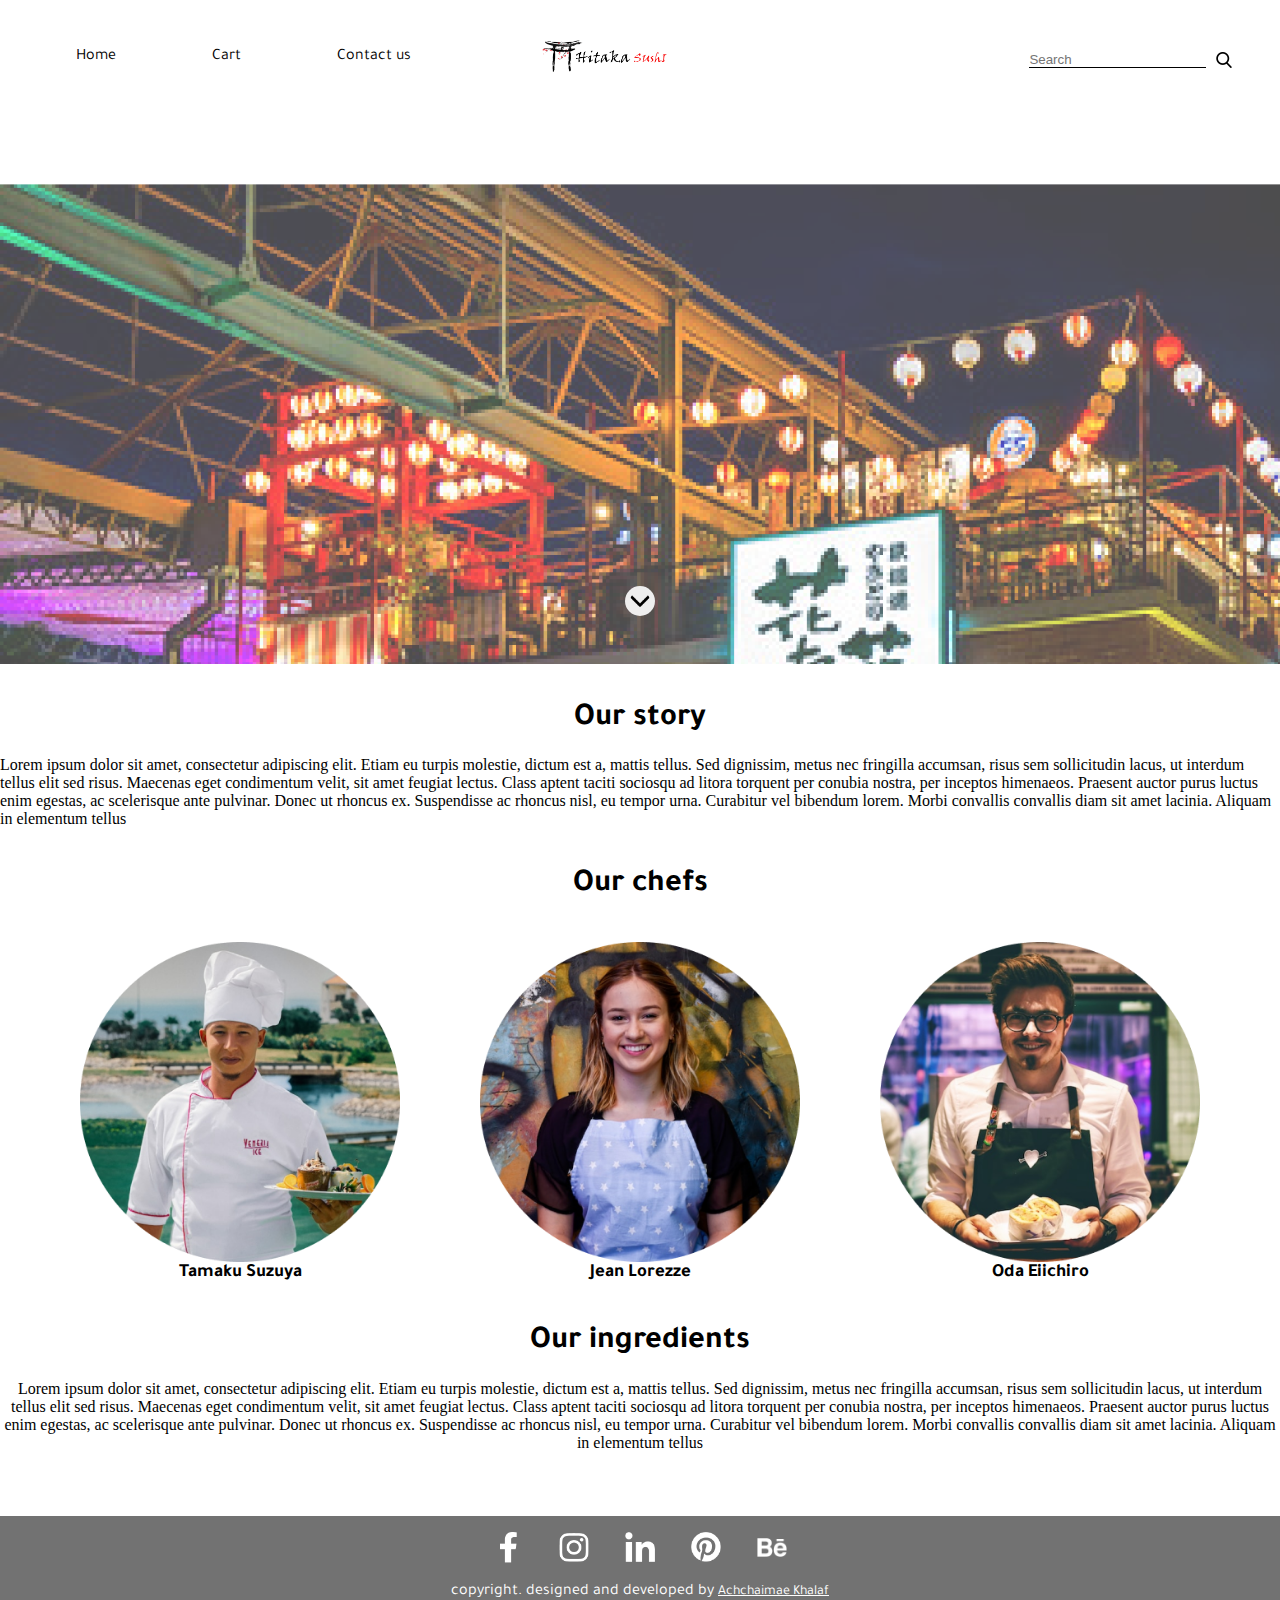
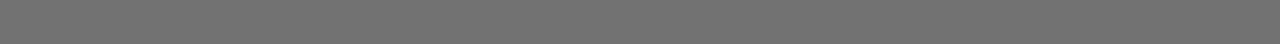
==== pages/AboutUs.html @ e6139768 "Html & css" ====
<!DOCTYPE html>
<html lang="en">
<head>
    <meta charset="UTF-8">
    <meta http-equiv="X-UA-Compatible" content="IE=edge">
    <meta name="viewport" content="width=device-width, initial-scale=1.0">
    <meta name="description" content="Iconic, authentic Asian & Japanese fare. Make a reservation to dine in, or order online for delivery, takeout, and catering.">
    <meta name="author" content="Achchaimae Khalaf">
    <!--link css-->
    <link rel="stylesheet" href="../assets/css/style.css">
     <!--Endlink css-->
    <title>Hitaki Sushi</title>
    <!--link font style -->
    <link rel="preconnect" href="https://fonts.googleapis.com">
<link rel="preconnect" href="https://fonts.gstatic.com" crossorigin>
<link href="https://fonts.googleapis.com/css2?family=Tajawal:wght@700&display=swap" rel="stylesheet"> 
    <!--End font style linking-->
</head>
<body>
    <main>
    <!--start navbar-->
    <section class="Main-page">
        <nav class="Navbar">

            <!--pages link-->
            <ul>

                <li><a href="../index.html">Home</a></li>
                <li><a href="../pages/cart.html">Cart</a></li>
                <li><a href="../pages/contactUs.html"> Contact us</a></li>

            </ul>
            <!-- End pages link-->
            <img src="../assets/logo/logo.png" alt="Logo" class="logo"/>
        </nav>

        <div class="Search">

            <input type="text" name="search" placeholder="Search">
            <img src="../assets/images/icon/Search.png" alt="Search">

        </div> 
    </section>
    <!-- End navbar -->
     <!-- start contenant -->

     <section class="about">
        <div class="image-about">
            <img src="../assets/images/illustation/restau-out.png" alt="restaurant outside">
            <a href="#our-story"><img class="scroll" src="../assets/images/icon/scroll.png" alt="scroll"></a>
        </div>
        
        <div class="our-story" id="our-story">
            <br><br><h1>Our story</h1><br>
            <p>Lorem ipsum dolor sit amet, consectetur adipiscing elit. Etiam eu turpis molestie, dictum est a, mattis tellus. Sed dignissim, metus nec fringilla accumsan, risus sem sollicitudin lacus, ut interdum tellus elit sed risus. Maecenas eget condimentum velit, sit amet feugiat lectus. Class aptent taciti sociosqu ad litora torquent per conubia nostra, per inceptos himenaeos. Praesent auctor purus luctus enim egestas, ac scelerisque ante pulvinar. Donec ut rhoncus ex. Suspendisse ac rhoncus nisl, eu tempor urna. Curabitur vel bibendum lorem. Morbi convallis convallis diam sit amet lacinia. Aliquam in elementum tellus</p>
</div>
        <div class="our-chefs" >

                <br><br><h1>Our chefs</h1><br><br>
                <div class="our-chef">
                    <div>
                        <img src="../assets/images/illustation/chef1.png" alt="chef">
                        <h3>Tamaku Suzuya</h3>
                    </div>

                    <div>
                        <img src="../assets/images/illustation/chef2.png" alt="chef">
                        <h3>Jean Lorezze</h3>
                    </div>

                    <div>
                        <img src="../assets/images/illustation/chef3.png" alt="chef">
                        <h3>Oda Eiichiro </h3>
                    </div>
            </div>
        </div>
        <div class="ingredients">
                    <br><br><h1>Our ingredients</h1><br>
                    <p>Lorem ipsum dolor sit amet, consectetur adipiscing elit. Etiam eu turpis molestie, dictum est a, mattis tellus. Sed dignissim, metus nec fringilla accumsan, risus sem sollicitudin lacus, ut interdum tellus elit sed risus. Maecenas eget condimentum velit, sit amet feugiat lectus. Class aptent taciti sociosqu ad litora torquent per conubia nostra, per inceptos himenaeos. Praesent auctor purus luctus enim egestas, ac scelerisque ante pulvinar. Donec ut rhoncus ex. Suspendisse ac rhoncus nisl, eu tempor urna. Curabitur vel bibendum lorem. Morbi convallis convallis diam sit amet lacinia. Aliquam in elementum tellus</p>
        </div>
    </section>







    <footer>
        <div class="social-media">
            <a href="#" class="footer-logo"><img src="../assets/images/icon/fb.png" alt="facebook logo"></a>
            <a href="#"class="footer-logo"><img src="../assets/images/icon/ig.png" alt="instagram logo"></a>
            <a href="#"class="footer-logo"><img src="../assets/images/icon/in.png" alt="linkedin logo"></a>
            <a href="#"class="footer-logo"><img src="../assets/images/icon/pinterest.png" alt="pinterst logo"></a>
            <a href="#"class="footer-logo"><img src="../assets/images/icon/be.png" alt="behance logo"></a>
        
        </div> 
            <p class="copyright">
                copyright. designed and developed by <a href="https://github.com/Achchaimae">Achchaimae Khalaf</a>
            </p>
</footer>
</main>

</body>
</html>
---- assets/css/style.css ----
/* Some general styling */ 

body 
{
    box-sizing: border-box;

}
*
{
    box-sizing: border-box;
    margin: 0;
    padding: 0;
    scroll-behavior:smooth;
}

/* Styling home page */ 

.Main-page
{
    display: flex;
    justify-content: space-between;
    align-items: center;
}
nav 
{
    width: 55vw;
}

.Main-page > nav
{
    display: flex;
    justify-content: space-around;

}

.Navbar > .logo 
{
    width: 10rem;

    
}

.Navbar > ul 
{   
    font-family: 'Tajawal';
    color: #000000;
    font-style: normal;
    list-style: none;
    display: flex;
}
.Navbar > ul > li 
{
    margin: 3rem;
}
.Navbar > ul > li> a{
color: #000000;
text-decoration: none;
}
.Search {
    display: flex;
    margin-right: 3rem;
    gap: 0.6rem;
    display: flex;
    align-items: center;
}
.Search img{

    width: 1rem;
        
  }
.Search input{
    border: none;
    border-bottom: 0.1rem solid ;
    outline: none;
    
    }
.home-page-txt{
    list-style: none;
    display: flex;
    justify-content: space-between;
    align-items: center;
    margin: 3rem;
    position: relative;
}
.home-page-txt .txt{
    margin-left: 7rem;
}
.home-page-txt h1{
font-family: 'Playfair Display';
font-weight: 400;
font-size: 5rem;
line-height: 128px;
color: #000000;
}
.home-page-txt h3{

font-family: 'Tajawal';
font-weight: 500;
font-size: 1.3rem;
line-height: 38px;
font-style:light;
color: #727272;
}
.happy-sushi{
    width: 7rem;
}
.home-img{

    width: 12rem;
}
.scroll{
    width: 1rem;
    position: absolute;
    left: 50%;
    bottom: 10%;
    background-color: #eee;
    border-radius: 50%;
    width: 30px;
    padding: 5px;
    transform: translateX(-50%);
}
.famous-plats
{
    display: flex;
    justify-content: space-between;
    position: relative;
    margin: 3rem 10rem;
}
.famous-plats-title{
text-align: center;
font-family: 'Playfair Display';
font-weight: 400;
font-size: 3rem;
color: #000000;
}

.card
{   text-align: center;
    border:2px solid grey ;
    background: #fff;
    width:16rem;
    height: 20rem;
    border-radius: 15px ;
    box-shadow: 0px 0px 10px gray;
   
}

.card-image{
    margin-bottom: 2rem;
    background-color:white;
    height: 150px;
  
 
}
.p-1,.p-2,.p-3 {
    border-radius: 15px 15px 0 0 ;
    background-repeat: no-repeat;
    background-size: contain;
    background-position: center;
}
.p-1 {
    background-image: url(../images/plat/plat1.jpg);

}
.p-2 {
    background-image: url(../images/plat/plat2.png);

}
.p-3 {
    background-image: url(../images/plat/plat3.png);
    
}

/*end home style*/
/*about us style start*/
/*need update*/
.about{
    margin: 4rem 0;
}
.image-about{
    position: relative;
    justify-content: center;
    overflow: hidden;
    height: 30rem;
}
.ingredients,.our-chefs,.our-story h1{
    text-align:center;
    font-family: 'Tajawal';
}



.our-story,.ingredients p{
    justify-content:center;
    font-family: 'Viner Hand ITC';
    font-size: 1rem;
    
    color: #000000;
}
.our-chef {
    
    display: flex;
    justify-content: center;
    gap: 5rem;
}
.our-chef div {
    display: flex;
    align-items: center;
    flex-direction: column;
    
  
}
.buy img {
    width: 1rem;
}
.buy{
    display: flex;
    align-items: center;
    flex-wrap: nowrap;
}
.our-chef img{
    width: 20rem;
}
/*end about us style*/
/*start cart style*/
.menu-title{
    display: flex;
    justify-content: center;
    align-items: center;

}
.menu-title img {
    width: 12rem;
}.menu-title h1{
    font-size:3REM;
    position: absolute;
    margin-top: -7rem;
}

/*startv cart styling*/

.container {
        margin-bottom: 3rem;
        gap: 3rem 0;
        display: grid;
        justify-content: space-evenly;
        grid-template-columns: auto auto auto;
}

.container > .plat{
   display: flex;
flex-direction: column;
background-color: #ccc;
border-radius: 10px;
width: 60%;


}

.container .plat .plat_img {
    display: flex;
    flex-direction: column;
    align-items: center;
    margin: 1rem 0;
}

.container .plat .plat_img img {
    width: 80%;
}
.menu{
    text-align: center;
    display: flex;
    flex-direction: column;
    justify-content: center;
}

.plats {
    text-align: center ;
    margin-bottom: 3rem;
    width:40rem;
    justify-content: center;
    height: 2rem;
}

.buy{
    display: flex;
    justify-content: space-around;
    padding: .5rem 0;
}
.cart-body{
    display: flex;
    justify-content: center;
}
.receipt{
    margin-bottom: 3rem;
    background-color: white;
    box-shadow: 0px 0px 5px gray;
    border-radius: 15px;
    gap: 1rem 0;
    display: flex;
    flex-direction: column;
    width: 31%;
    justify-content: space-around;
    align-items: center;
}
.receipt h1{
    text-align: center;
}
.receipt input{
  
    background-color: #FFCC29;
    border-radius: 5px;
    height: 2rem;
    width: 6vw;
}


/*end styling cart*/
/*start contact us */

.contact-cont h1 {
    text-align: center;
    margin: 1rem 0 0;
    font-size: 3rem;
    color:#FFCC29 ;
}
.contact-cont .container {
    width: 80%;
    grid-template-columns: 1fr 1fr;
    justify-content: center;
    align-items: center;
}
.contact input{
   text-align: center;
    font-size: larger;
    border: none;
    border-bottom-color: currentcolor;
    border-bottom-style: none;
    border-bottom-width: medium;
    border-bottom: 0.1rem solid;
    display: flex;
    flex-direction: column;
    width: 20rem;
    margin: 2rem;
    padding: 10px 0;
    outline: none;
    }
  .contact-sushi img{
    width: 30rem;
  }
/*end start contact us*/







/*footer style*/
.footer {
    position: flex;
    background: #727272;
    display: flex;
    align-items: center;
    height: 154px;
}
footer{ 
    text-align: center;
    justify-content: center;
    position: flex;
    width:100%;
    background: #727272;
    height: 10vw;


}
.social-media{
    justify-content:center;
    color: #fff;
    display: flex;
    align-items: center;
    padding: 1rem 0;
    gap: 1rem;
}
footer p {font-family: 'Tajawal';
    justify-content: center;
    color: #fff;
    font-size: 1rem;
    font-weight: 400;
}

.footer-logo {
    width: 50px;
}

.footer-logo img {
    width: 30px;
}
.footer-logo:first-child img {
    width: 17px;
}

footer p a{
    color: #fff;
    font-size: 14px;
    font-weight: 400;
}
/*end footer style*/
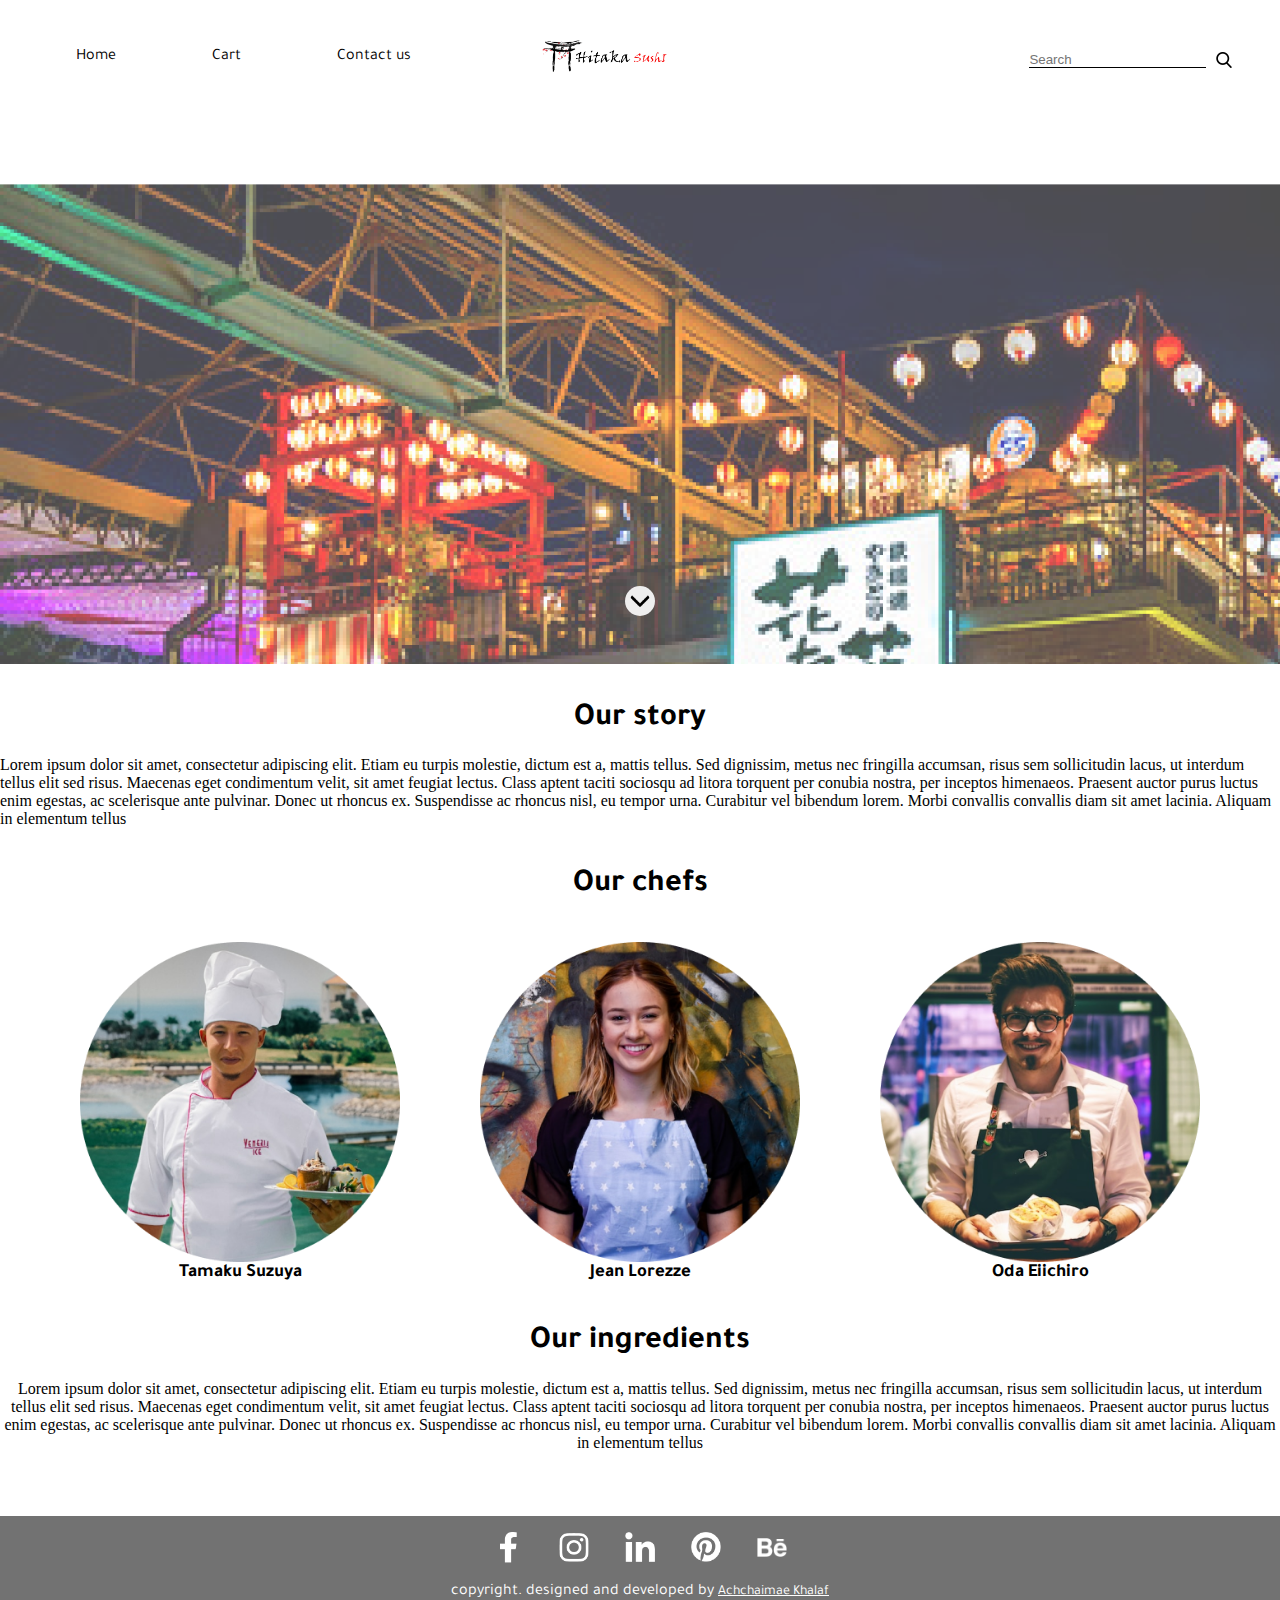
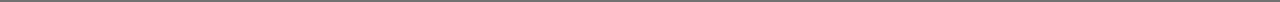
==== commit 0f5b610b: "responsive website" ====
--- a/pages/AboutUs.html
+++ b/pages/AboutUs.html
@@ -39,7 +39,12 @@
             <input type="text" name="search" placeholder="Search">
             <img src="../assets/images/icon/Search.png" alt="Search">
 
-        </div> 
+        </div>
+        <!--dropdown icon-->
+        <div class="dropdown">
+            <img src="../assets/images/icon/menu.png" alt="dropdown">
+        </div>
+        <!-- end dropdown icon-->
     </section>
     <!-- End navbar -->
      <!-- start contenant -->
@@ -80,12 +85,6 @@
         </div>
     </section>
 
-
-
-
-
-
-
     <footer>
         <div class="social-media">
             <a href="#" class="footer-logo"><img src="../assets/images/icon/fb.png" alt="facebook logo"></a>
--- a/assets/css/style.css
+++ b/assets/css/style.css
@@ -60,7 +60,6 @@
     display: flex;
     margin-right: 3rem;
     gap: 0.6rem;
-    display: flex;
     align-items: center;
 }
 .Search img{
@@ -74,6 +73,9 @@
     outline: none;
     
     }
+.dropdown{
+    display:none;
+}
 .home-page-txt{
     list-style: none;
     display: flex;
@@ -218,8 +220,12 @@
     align-items: center;
     flex-wrap: nowrap;
 }
+.our-chef{
+    flex-wrap: wrap;
+}
 .our-chef img{
     width: 20rem;
+    flex-wrap: wrap;
 }
 /*end about us style*/
 /*start cart style*/
@@ -370,7 +376,8 @@
     position: flex;
     width:100%;
     background: #727272;
-    height: 10vw;
+    height: fit-content;
+
 
 
 }
@@ -406,3 +413,122 @@
     font-weight: 400;
 }
 /*end footer style*/
+
+
+/*responsive*/
+@media (max-width :890px) {
+    /*home responsive st*/
+    .Navbar > ul{
+        display: none;
+    }
+    .dropdown {
+        display: block;
+
+    }
+    .home-page-txt{
+        display: flex;
+        flex-direction: column;
+        margin: 1rem;
+        position: relative;
+    }
+    .home-page-txt .txt{
+        margin-left: 3rem;
+    }
+    .home-page-txt h1{
+    font-family: 'Playfair Display';
+
+    font-size: 2rem;
+    line-height: 50px;
+    color: #000000;
+    }
+    .home-page-txt h3{
+    
+    font-family: 'Tajawal';
+    font-size: 1.3rem;
+    line-height: 38px;
+    font-style:light;
+    color: #727272;
+    }
+    #home-img{
+        width: 14rem;
+    }
+    .happy-sushi{
+        width: 4rem;
+    }
+    .Search{
+        order: 3;
+
+    }
+    .Search input{
+        display: none;
+    }
+    .dropdown{
+        order: 1;
+    }
+    .Navbar{
+        order: 2;
+    }
+    .scroll{
+        display: none;
+    }
+    .famous-plats{
+        display: flex;
+        flex-direction:column;
+        overflow: none;
+        width: 16rem;
+        justify-content: space-evenly;
+        margin: auto;
+        padding-top: 2rem;
+    }
+    .card{
+        margin-bottom: 1.4rem;
+    }
+    .cart-body {
+        display: flex;
+        flex-direction: column;
+        align-items: center;
+    }
+    .cart-body .container {
+        grid-template-columns: auto;
+        display: flex;
+        flex-direction: column;
+        align-items: center;
+        width: 100%;
+    }
+    .choice select {
+        width: 100%;
+    }
+    .receipt input{
+        width: 5rem;
+    }
+    .receipt{
+        height: 20rem;
+        width: 60%;
+    }
+    /*About-us start styling*/
+    .our-chef{
+        display: flex;
+        flex-direction: column;
+    }
+    .image-about img{
+        width: 100%;
+        
+    }
+    .image-about{
+        height: fit-content;
+    }
+    /*About-us end styling*/
+   
+   .container{
+    display: flex;
+    flex-direction:column;
+   }
+}
+/*2 eme responsive*/
+@media (max-width :px){
+    /*Home page*/
+    /*end home*/
+
+
+}
+/**end 2 eme responive/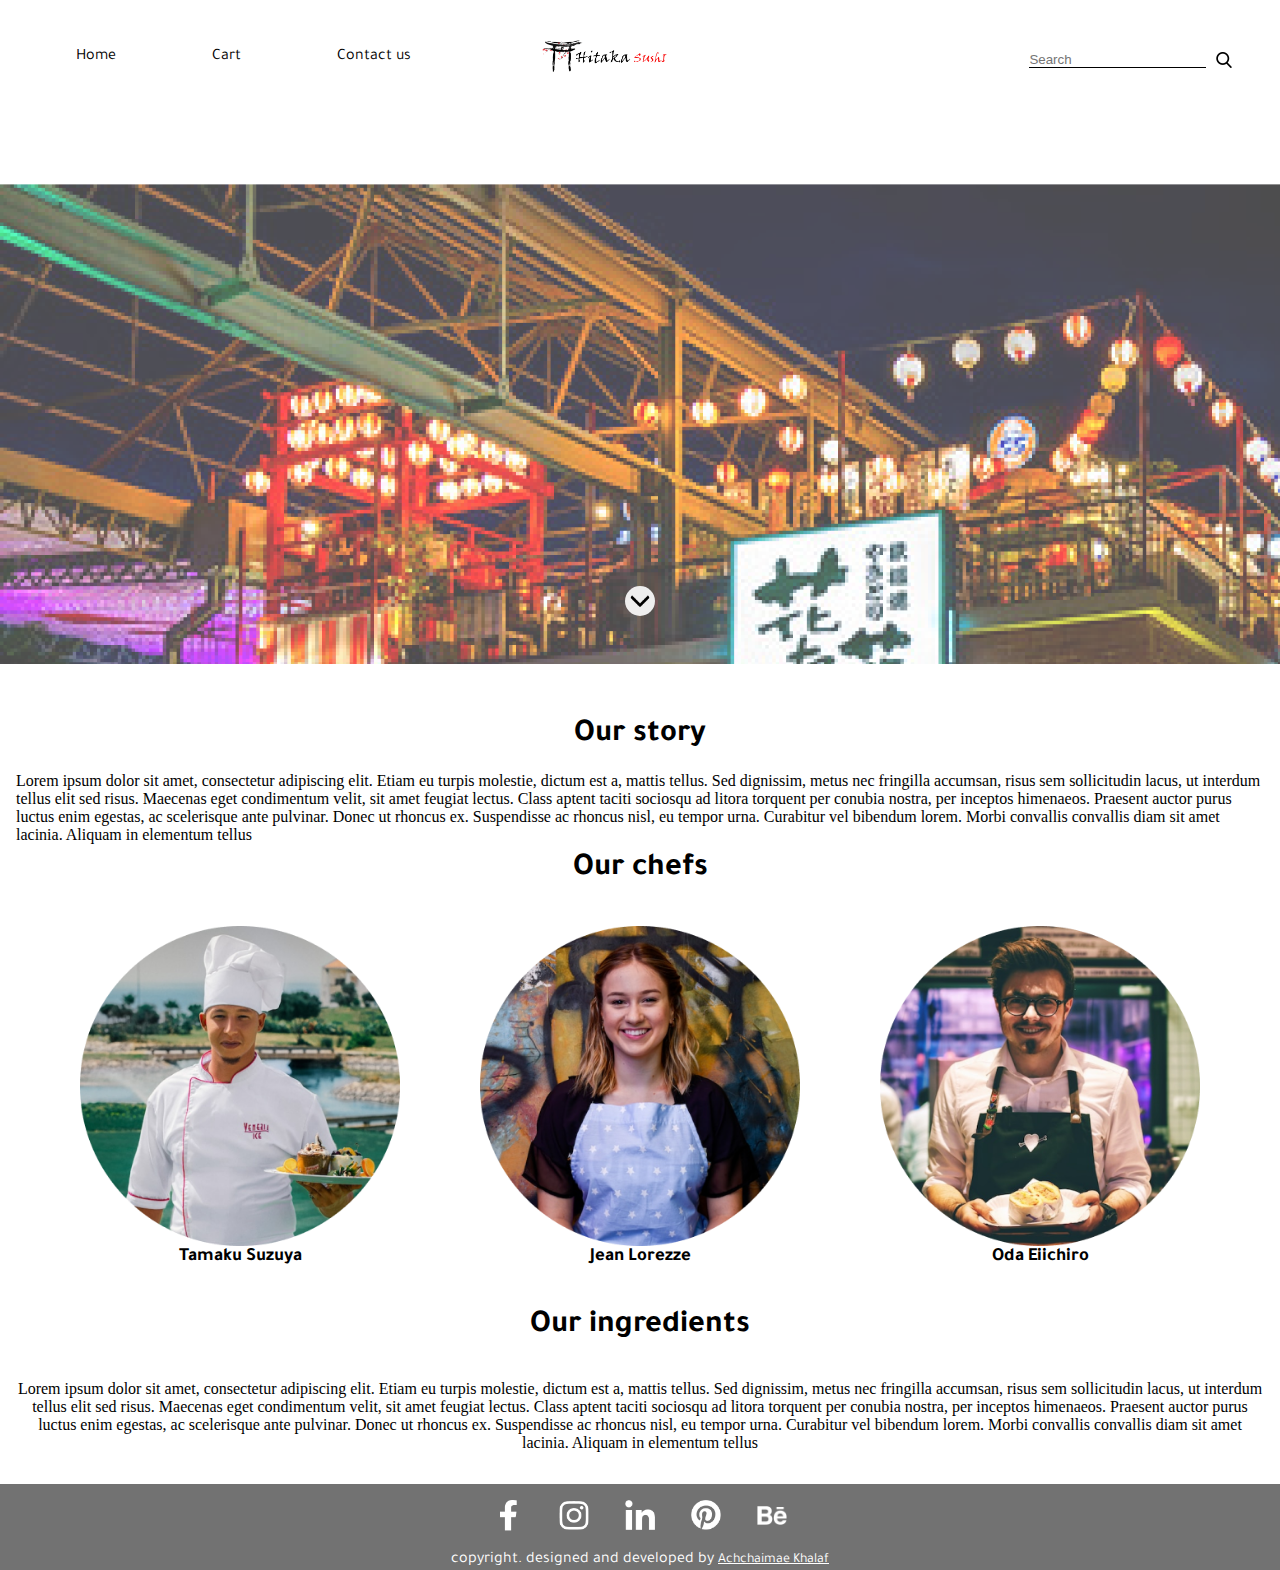
==== commit b2451efd: "add some info about restaurant 🧧" ====
--- a/pages/AboutUs.html
+++ b/pages/AboutUs.html
@@ -23,7 +23,7 @@
         <nav class="Navbar">
 
             <!--pages link-->
-            <ul>
+            <ul class="show">
 
                 <li><a href="../index.html">Home</a></li>
                 <li><a href="../pages/cart.html">Cart</a></li>
@@ -48,7 +48,6 @@
     </section>
     <!-- End navbar -->
      <!-- start contenant -->
-
      <section class="about">
         <div class="image-about">
             <img src="../assets/images/illustation/restau-out.png" alt="restaurant outside">
@@ -84,21 +83,21 @@
                     <p>Lorem ipsum dolor sit amet, consectetur adipiscing elit. Etiam eu turpis molestie, dictum est a, mattis tellus. Sed dignissim, metus nec fringilla accumsan, risus sem sollicitudin lacus, ut interdum tellus elit sed risus. Maecenas eget condimentum velit, sit amet feugiat lectus. Class aptent taciti sociosqu ad litora torquent per conubia nostra, per inceptos himenaeos. Praesent auctor purus luctus enim egestas, ac scelerisque ante pulvinar. Donec ut rhoncus ex. Suspendisse ac rhoncus nisl, eu tempor urna. Curabitur vel bibendum lorem. Morbi convallis convallis diam sit amet lacinia. Aliquam in elementum tellus</p>
         </div>
     </section>
-
-    <footer>
-        <div class="social-media">
-            <a href="#" class="footer-logo"><img src="../assets/images/icon/fb.png" alt="facebook logo"></a>
-            <a href="#"class="footer-logo"><img src="../assets/images/icon/ig.png" alt="instagram logo"></a>
-            <a href="#"class="footer-logo"><img src="../assets/images/icon/in.png" alt="linkedin logo"></a>
-            <a href="#"class="footer-logo"><img src="../assets/images/icon/pinterest.png" alt="pinterst logo"></a>
-            <a href="#"class="footer-logo"><img src="../assets/images/icon/be.png" alt="behance logo"></a>
-        
-        </div> 
-            <p class="copyright">
-                copyright. designed and developed by <a href="https://github.com/Achchaimae">Achchaimae Khalaf</a>
-            </p>
-</footer>
+    <section>
+        <footer>
+            <div class="social-media">
+                <a href="#" class="footer-logo"><img src="../assets/images/icon/fb.png" alt="facebook logo"></a>
+                <a href="#"class="footer-logo"><img src="../assets/images/icon/ig.png" alt="instagram logo"></a>
+                <a href="#"class="footer-logo"><img src="../assets/images/icon/in.png" alt="linkedin logo"></a>
+                <a href="#"class="footer-logo"><img src="../assets/images/icon/pinterest.png" alt="pinterst logo"></a>
+                <a href="#"class="footer-logo"><img src="../assets/images/icon/be.png" alt="behance logo"></a>
+            </div> 
+                <p class="copyright">
+                    copyright. designed and developed by <a href="https://github.com/Achchaimae">Achchaimae Khalaf</a>
+                </p>
+        </footer>
+    </section>
 </main>
-
+<script src="../assets/js/script.js"></script>
 </body>
 </html>--- a/assets/css/style.css
+++ b/assets/css/style.css
@@ -172,7 +172,9 @@
     background-image: url(../images/plat/plat3.png);
     
 }
-
+.card h2{
+    color: #FFCC29;
+}
 /*end home style*/
 /*about us style start*/
 /*need update*/
@@ -196,8 +198,9 @@
     justify-content:center;
     font-family: 'Viner Hand ITC';
     font-size: 1rem;
-    
     color: #000000;
+    padding: 1rem;
+    margin-bottom: -3rem;
 }
 .our-chef {
     
@@ -233,7 +236,7 @@
     display: flex;
     justify-content: center;
     align-items: center;
-
+    margin-bottom: -2rem;
 }
 .menu-title img {
     width: 12rem;
@@ -251,16 +254,24 @@
         display: grid;
         justify-content: space-evenly;
         grid-template-columns: auto auto auto;
+        justify-items: center;
 }
 
 .container > .plat{
    display: flex;
 flex-direction: column;
-background-color: #ccc;
+background-color: #fff;
 border-radius: 10px;
 width: 60%;
-
-
+ height:16rem; 
+box-shadow: -4px -4px 4px rgba(0, 0, 0, 0.25), 4px 4px 4px rgba(0, 0, 0, 0.25);
+justify-content: space-around;
+}
+.ramen-plats{
+    display: none;
+}
+.ubento-plats{
+    display: none;
 }
 
 .container .plat .plat_img {
@@ -305,7 +316,8 @@
     gap: 1rem 0;
     display: flex;
     flex-direction: column;
-    width: 31%;
+    width: 20rem;
+    height: fit-content;
     justify-content: space-around;
     align-items: center;
 }
@@ -316,14 +328,114 @@
   
     background-color: #FFCC29;
     border-radius: 5px;
-    height: 2rem;
-    width: 6vw;
-}
-
-
+    /* height: 2rem; */
+    /* width: 6vw; */
+}
+.quantite{
+    width: 2rem;
+    background-color: #FFCC29;
+    border-radius: 5px;
+    border: none;
+}
+.add-quantite,.delete-quantite{
+    border: none;
+    border-radius: 100%;
+    text-align: center;
+    width: 1rem;
+}
+
+.item-buy{
+margin: 2rem;
+    border :1px black solid;
+    border-radius: 12px;
+    box-shadow: 2px  2px 2px#FFCC29;
+    
+    width: 20rem;
+    height: 6rem;
+  display: flex;
+  flex-direction: row;
+  justify-content:space-between;
+  align-items: center;
+}
+.your-shop img{
+    height: 5rem;
+}
+
+.receipt-box{
+    border: #000000 1px;
+     display: grid;
+    grid-template-columns:1fr 2fr 1fr; 
+    /* display: flex; */
+    align-items: center;
+    gap: 1rem;
+    margin-top:1rem ;
+        padding: 5px;
+}
+
+.receipt-img{
+    width: 70px;
+    height: 70px;
+    object-fit: contain;
+    padding: 10px;
+}
+.detail-box{
+    justify-content: space-between;
+    display: flex;
+    row-gap: 1rem;
+}
+.plat-title{
+    font-size: 1.5rem;
+}
+.plat-price{
+     font-weight: 500;
+}
+.cart-quantity{
+    border: 1px solid var(--text-color);
+    outline-color:var(--main-color);
+    width: 2.4rem;
+    text-align: center; 
+     font-size: 1rem; 
+}
+.plat-remove{
+    font-size:24px ;
+    color: var(--min-color);
+    cursor: pointer;   
+    color: #FFCC29;
+}
+.plat-price{
+    font-weight: 500;
+}
+.total {
+    display: flex;
+    justify-content: flex-end;
+    margin-top: 1.5rem;
+    border-top:1px solid var(--text-color);
+}
+.total-title{
+    font-size: 1rem;
+    font-weight: 600;
+}
+.total-price{
+    margin-left:0.5rem;
+}
+.btn-buy{
+    border-radius: 12px;
+    background-color: #FFCC29;
+    display: flex;
+    margin: 1.5rem auto 1rem auto;
+    padding: 12px 20px;
+    border: none;
+    color: var(--bg-color);
+    font-size: 1rem;
+    font-weight: 500;
+    cursor: pointer;
+
+}
 /*end styling cart*/
 /*start contact us */
-
+.contact{
+    justify-items: center;
+}
 .contact-cont h1 {
     text-align: center;
     margin: 1rem 0 0;
@@ -331,7 +443,7 @@
     color:#FFCC29 ;
 }
 .contact-cont .container {
-    width: 80%;
+    width: 100%;
     grid-template-columns: 1fr 1fr;
     justify-content: center;
     align-items: center;
@@ -351,8 +463,46 @@
     padding: 10px 0;
     outline: none;
     }
+#contact-btn{
+    width: fit-content;
+    border-radius: 12px;
+    background-color: #FFCC29;
+    display: flex;
+    margin: 1.5rem auto 1rem auto;
+    padding: 12px 20px;
+    border: none;
+    font-size: 1rem;
+    font-weight: 500;
+    cursor: pointer;
+}
   .contact-sushi img{
     width: 30rem;
+  }
+  .findUS{
+     text-align: center;
+  margin: 1rem 0 0;
+  font-size: 2rem;
+  color: #FFCC29;
+  }
+ 
+  .more-info{
+    display: flex;
+    flex-direction: row;
+    justify-content: space-around;
+    align-items: center;
+    margin: 1rem 0;
+    gap: 1rem;
+  }
+  .map{
+    display: grid;
+    justify-content: center;
+  }
+  iframe{
+    width: 30rem;
+    height: 20rem;
+    align-items: center;
+    border: 0;
+    border-radius: 15px;
   }
 /*end start contact us*/
 
@@ -417,12 +567,35 @@
 
 /*responsive*/
 @media (max-width :890px) {
+    .show {
+        display: none !important;
+    }
     /*home responsive st*/
-    .Navbar > ul{
-        display: none;
+    .Navbar ul{
+        display: block;
+        position: absolute;
+        background-color:#FFCC29;
+        text-align: center;
+        border-radius: 0 20px 20px 0;
+        padding: 4rem 0 1rem 0;
+        z-index: 100;
+        left:0%;
     }
     .dropdown {
         display: block;
+    }
+   .dropdown img{
+    position: relative;
+    z-index: 1000;
+    background: white;
+    border-radius: 30px;
+    cursor: pointer;
+
+   }
+    .Navbar >ul >li > a{
+     color:white;
+     font-family: 'Tajawal';
+        font-weight: 700;
 
     }
     .home-page-txt{
@@ -483,6 +656,10 @@
     .card{
         margin-bottom: 1.4rem;
     }
+    .card:hover{
+        cursor: pointer;
+        opacity: 1;
+    }
     .cart-body {
         display: flex;
         flex-direction: column;
@@ -496,7 +673,7 @@
         width: 100%;
     }
     .choice select {
-        width: 100%;
+        width: 50%;
     }
     .receipt input{
         width: 5rem;
@@ -505,6 +682,8 @@
         height: 20rem;
         width: 60%;
     }
+
+
     /*About-us start styling*/
     .our-chef{
         display: flex;
@@ -518,17 +697,25 @@
         height: fit-content;
     }
     /*About-us end styling*/
-   
+    .receipt{
+        margin-bottom: 3rem;
+        background-color: white;
+        box-shadow: 0px 0px 5px gray;
+        border-radius: 15px;
+        gap: 1rem 0;
+        display: flex;
+        flex-direction: column;
+        width: 60%;
+        height: fit-content;
+        justify-content: space-around;
+        align-items: center;
+    }
    .container{
     display: flex;
     flex-direction:column;
    }
-}
-/*2 eme responsive*/
-@media (max-width :px){
-    /*Home page*/
-    /*end home*/
-
-
-}
-/**end 2 eme responive/+
+   
+}
+
+
